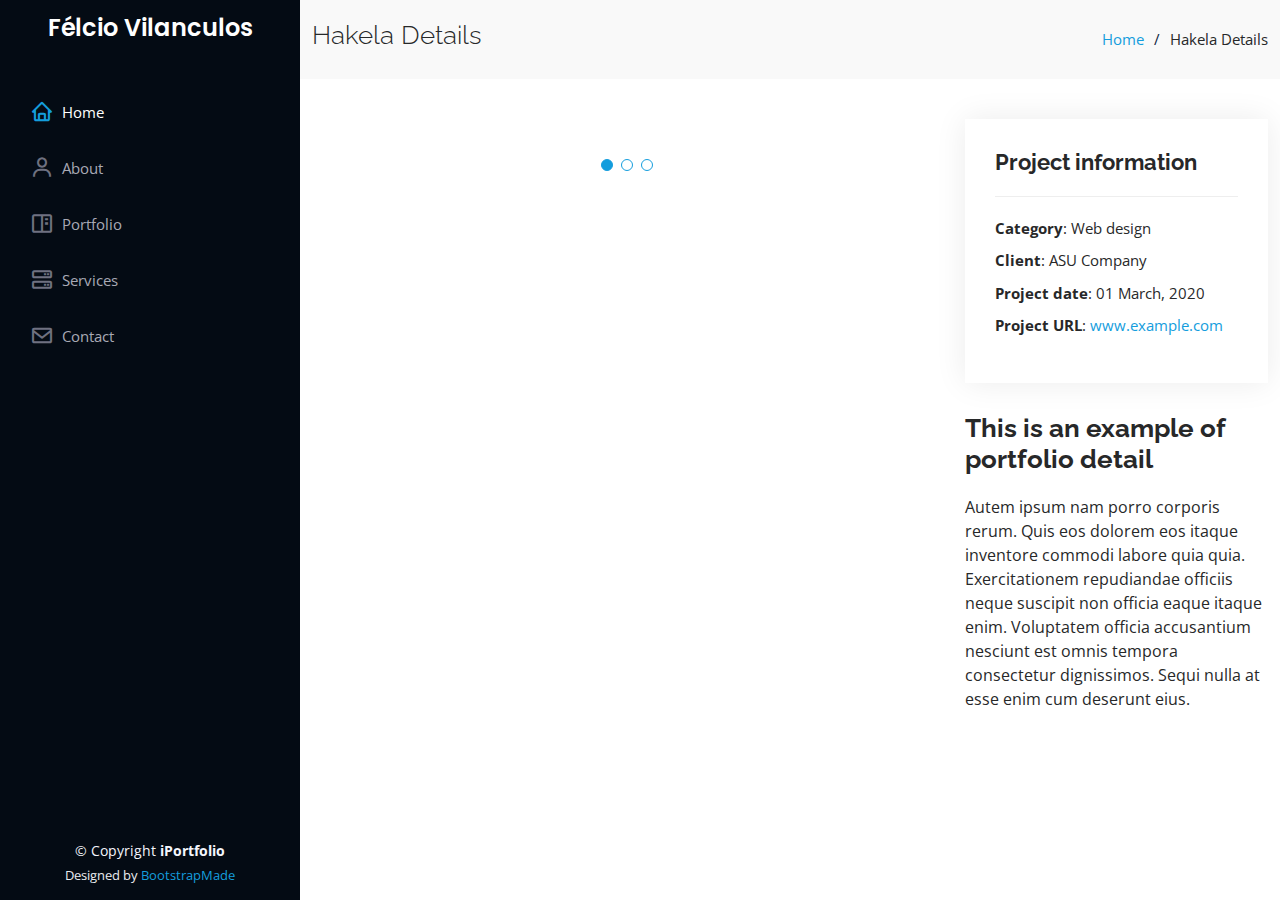
==== hakela-details.html @ b5c0009a "Other update" ====
<!DOCTYPE html>
<html lang="en">

<head>
  <meta charset="utf-8">
  <meta content="width=device-width, initial-scale=1.0" name="viewport">

  <title>Félcio Vilanculos | Portfolio</title>
  <meta content="" name="description">
  <meta content="" name="keywords">

  <!-- Favicons -->
  <!-- <link href="assets/img/favicon.png" rel="icon">
  <link href="assets/img/apple-touch-icon.png" rel="apple-touch-icon"> -->

  <!-- Google Fonts -->
  <link href="https://fonts.googleapis.com/css?family=Open+Sans:300,300i,400,400i,600,600i,700,700i|Raleway:300,300i,400,400i,500,500i,600,600i,700,700i|Poppins:300,300i,400,400i,500,500i,600,600i,700,700i" rel="stylesheet">

  <!-- Vendor CSS Files -->
  <link href="assets/vendor/aos/aos.css" rel="stylesheet">
  <link href="assets/vendor/bootstrap/css/bootstrap.min.css" rel="stylesheet">
  <link href="assets/vendor/bootstrap-icons/bootstrap-icons.css" rel="stylesheet">
  <link href="assets/vendor/boxicons/css/boxicons.min.css" rel="stylesheet">
  <link href="assets/vendor/glightbox/css/glightbox.min.css" rel="stylesheet">
  <link href="assets/vendor/swiper/swiper-bundle.min.css" rel="stylesheet">

  <!-- Template Main CSS File -->
  <link href="assets/css/style.css" rel="stylesheet">

  <!-- =======================================================
  * Template Name: iPortfolio - v3.3.0
  * Template URL: https://bootstrapmade.com/iportfolio-bootstrap-portfolio-websites-template/
  * Author: BootstrapMade.com
  * License: https://bootstrapmade.com/license/
  ======================================================== -->
</head>

<body>

  <!-- ======= Mobile nav toggle button ======= -->
  <i class="bi bi-list mobile-nav-toggle d-xl-none"></i>

  <!-- ======= Header ======= -->
  <header id="header">
    <div class="d-flex flex-column">
      <div class="profile"> 
        <h1 class="text-light"><a href="index.html">Félcio Vilanculos</a></h1>
        <div class="social-links mt-3 text-center"> </div>
      </div>
      <nav id="navbar" class="nav-menu navbar">
        <ul>
          <li><a href="#hero" class="nav-link scrollto active"> <i class="bx bx-home" ></i><span>Home</span></a></li>
          <li><a href="#about" class="nav-link scrollto"> <i class="bx bx-user"></i><span>About</span></a></li>
          <li><a href="#portfolio" class="nav-link scrollto"> <i class="bx bx-book-content"></i><span>Portfolio</span></a></li>
          <li><a href="#services" class="nav-link scrollto"><i class="bx bx-server"></i> <span>Services</span></a></li>
          <li><a href="#contact" class="nav-link scrollto"> <i class="bx bx-envelope"></i><span>Contact</span></a></li>
        </ul>
      </nav>
      <!-- .nav-menu --> </div>
  </header>

  <main id="main">

    <!-- ======= Breadcrumbs ======= -->
    <section id="breadcrumbs" class="breadcrumbs">
      <div class="container">

        <div class="d-flex justify-content-between align-items-center">
          <h2>Hakela Details</h2>
          <ol>
            <li><a href="index.html">Home</a></li>
            <li>Hakela Details</li>
          </ol>
        </div>

      </div>
    </section><!-- End Breadcrumbs -->

    <!-- ======= Portfolio Details Section ======= -->
    <section id="portfolio-details" class="portfolio-details">
      <div class="container">

        <div class="row gy-4">

          <div class="col-lg-8">
            <div class="portfolio-details-slider swiper-container">
              <div class="swiper-wrapper align-items-center">

                <div class="swiper-slide">
                  <img src="assets/img/portfolio/portfolio-details-1.jpg" alt="">
                </div>

                <div class="swiper-slide">
                  <img src="assets/img/portfolio/portfolio-details-2.jpg" alt="">
                </div>

                <div class="swiper-slide">
                  <img src="assets/img/portfolio/portfolio-details-3.jpg" alt="">
                </div>

              </div>
              <div class="swiper-pagination"></div>
            </div>
          </div>

          <div class="col-lg-4">
            <div class="portfolio-info">
              <h3>Project information</h3>
              <ul>
                <li><strong>Category</strong>: Web design</li>
                <li><strong>Client</strong>: ASU Company</li>
                <li><strong>Project date</strong>: 01 March, 2020</li>
                <li><strong>Project URL</strong>: <a href="#">www.example.com</a></li>
              </ul>
            </div>
            <div class="portfolio-description">
              <h2>This is an example of portfolio detail</h2>
              <p>
                Autem ipsum nam porro corporis rerum. Quis eos dolorem eos itaque inventore commodi labore quia quia. Exercitationem repudiandae officiis neque suscipit non officia eaque itaque enim. Voluptatem officia accusantium nesciunt est omnis tempora consectetur dignissimos. Sequi nulla at esse enim cum deserunt eius.
              </p>
            </div>
          </div>

        </div>

      </div>
    </section><!-- End Portfolio Details Section -->

  </main><!-- End #main -->

  <!-- ======= Footer ======= -->
  <footer id="footer">
    <div class="container">
      <div class="copyright">
        &copy; Copyright <strong><span>iPortfolio</span></strong>
      </div>
      <div class="credits">
        <!-- All the links in the footer should remain intact. -->
        <!-- You can delete the links only if you purchased the pro version. -->
        <!-- Licensing information: https://bootstrapmade.com/license/ -->
        <!-- Purchase the pro version with working PHP/AJAX contact form: https://bootstrapmade.com/iportfolio-bootstrap-portfolio-websites-template/ -->
        Designed by <a href="https://bootstrapmade.com/">BootstrapMade</a>
      </div>
    </div>
  </footer><!-- End  Footer -->

  <a href="#" class="back-to-top d-flex align-items-center justify-content-center"><i class="bi bi-arrow-up-short"></i></a>

  <!-- Vendor JS Files -->
  <script src="assets/vendor/aos/aos.js"></script>
  <script src="assets/vendor/bootstrap/js/bootstrap.bundle.min.js"></script>
  <script src="assets/vendor/glightbox/js/glightbox.min.js"></script>
  <script src="assets/vendor/isotope-layout/isotope.pkgd.min.js"></script>
  <script src="assets/vendor/php-email-form/validate.js"></script>
  <script src="assets/vendor/purecounter/purecounter.js"></script>
  <script src="assets/vendor/swiper/swiper-bundle.min.js"></script>
  <script src="assets/vendor/typed.js/typed.min.js"></script>
  <script src="assets/vendor/waypoints/noframework.waypoints.js"></script>

  <!-- Template Main JS File -->
  <script src="assets/js/main.js"></script>

</body>

</html>
---- assets/css/style.css ----
/**
* Template Name: iPortfolio - v3.3.0
* Template URL: https://bootstrapmade.com/iportfolio-bootstrap-portfolio-websites-template/
* Author: BootstrapMade.com
* License: https://bootstrapmade.com/license/
*/

/*--------------------------------------------------------------
# General
--------------------------------------------------------------*/
body {
  font-family: "Open Sans", sans-serif;
  color: #272829;
}

a {
  color: #149ddd;
  text-decoration: none;
}

a:hover {
  color: #37b3ed;
  text-decoration: none;
}

h1, h2, h3, h4, h5, h6 {
  font-family: "Raleway", sans-serif;
}

/*--------------------------------------------------------------
# Back to top button
--------------------------------------------------------------*/
.back-to-top {
  position: fixed;
  visibility: hidden;
  opacity: 0;
  right: 15px;
  bottom: 15px;
  z-index: 996;
  background: #149ddd;
  width: 40px;
  height: 40px;
  border-radius: 50px;
  transition: all 0.4s;
}

.back-to-top i {
  font-size: 28px;
  color: #fff;
  line-height: 0;
}

.back-to-top:hover {
  background: #2eafec;
  color: #fff;
}

.back-to-top.active {
  visibility: visible;
  opacity: 1;
}

/*--------------------------------------------------------------
# Header
--------------------------------------------------------------*/
#header {
  position: fixed;
  top: 0;
  left: 0;
  bottom: 0;
  width: 300px;
  transition: all ease-in-out 0.5s;
  z-index: 9997;
  transition: all 0.5s;
  padding: 0 15px;
  background: #040b14;
  overflow-y: auto;
}

#header .profile img {
  margin: 15px auto;
  display: block;
  width: 120px;
  border: 8px solid #2c2f3f;
}

#header .profile h1 {
  font-size: 24px;
  margin: 5%;
  padding: 0;
  font-weight: 600;
  -moz-text-align-last: center;
  text-align-last: center;
  font-family: "Poppins", sans-serif;
}

#header .profile h1 a, #header .profile h1 a:hover {
  color: #fff;
  text-decoration: none;
}

#header .profile .social-links a {
  font-size: 18px;
  display: inline-block;
  background: #212431;
  color: #fff;
  line-height: 1;
  padding: 8px 0;
  margin-right: 4px;
  border-radius: 50%;
  text-align: center;
  width: 36px;
  height: 36px;
  transition: 0.3s;
}

#header .profile .social-links a:hover {
  background: #149ddd;
  color: #fff;
  text-decoration: none;
}

#main {
  margin-left: 300px;
}

@media (max-width: 1199px) {
  #header {
    left: -300px;
  }
  #main {
    margin-left: 0;
  }
}

/*--------------------------------------------------------------
# Navigation Menu
--------------------------------------------------------------*/
/* Desktop Navigation */
.nav-menu {
  padding: 30px 0 0 0;
}

.nav-menu * {
  margin: 0;
  padding: 0;
  list-style: none;
}

.nav-menu > ul > li {
  position: relative;
  white-space: nowrap;
}

.nav-menu a, .nav-menu a:focus {
  display: flex;
  align-items: center;
  color: #a8a9b4;
  padding: 12px 15px;
  margin-bottom: 8px;
  transition: 0.3s;
  font-size: 15px;
}

.nav-menu a i, .nav-menu a:focus i {
  font-size: 24px;
  padding-right: 8px;
  color: #6f7180;
}

.nav-menu a:hover, .nav-menu .active, .nav-menu .active:focus, .nav-menu li:hover > a {
  text-decoration: none;
  color: #fff;
}

.nav-menu a:hover i, .nav-menu .active i, .nav-menu .active:focus i, .nav-menu li:hover > a i {
  color: #149ddd;
}

/* Mobile Navigation */
.mobile-nav-toggle {
  position: fixed;
  right: 15px;
  top: 15px;
  z-index: 9998;
  border: 0;
  font-size: 24px;
  transition: all 0.4s;
  outline: none !important;
  background-color: #149ddd;
  color: #fff;
  width: 40px;
  height: 40px;
  display: inline-flex;
  align-items: center;
  justify-content: center;
  line-height: 0;
  border-radius: 50px;
  cursor: pointer;
}

.mobile-nav-active {
  overflow: hidden;
}

.mobile-nav-active #header {
  left: 0;
}

/*--------------------------------------------------------------
# Hero Section
--------------------------------------------------------------*/
#hero {
  width: 100%;
  height: 100vh;
  /* background: url("../img/IMG_20210619_212433.jpg") top center; */
  background-color: #040b14;
  background-size: cover;
}

#hero:before {
  content: "";
  background: rgba(5, 13, 24, 0.3);
  position: absolute;
  bottom: 0;
  top: 0;
  left: 0;
  right: 0;
  z-index: 1;
}

#hero .hero-container {
  position: relative;
  z-index: 2;
  min-width: 300px;
}

#hero h1 {
  margin: 0 0 10px 0;
  font-size: 64px;
  font-weight: 700;
  line-height: 56px;
  color: #fff;
}

#hero p {
  color: #fff;
  margin-bottom: 50px;
  font-size: 26px;
  font-family: "Poppins", sans-serif;
}

#hero p span {
  color: #fff;
  padding-bottom: 4px;
  letter-spacing: 1px;
  border-bottom: 3px solid #149ddd;
}

@media (min-width: 1024px) {
  #hero {
    background-attachment: fixed;
  }
}

@media (max-width: 768px) {
  #hero h1 {
    font-size: 28px;
    line-height: 36px;
  }
  #hero h2 {
    font-size: 18px;
    line-height: 24px;
    margin-bottom: 30px;
  }
}

/*--------------------------------------------------------------
# Sections General
--------------------------------------------------------------*/
section {
  padding: 60px 0;
  overflow: hidden;
}

.section-bg {
  background: #f5f8fd;
}

.section-title {
  padding-bottom: 30px;
}

.section-title h2 {
  font-size: 32px;
  font-weight: bold;
  margin-bottom: 20px;
  padding-bottom: 20px;
  position: relative;
  color: #173b6c;
}

.section-title h2::after {
  content: '';
  position: absolute;
  display: block;
  width: 50px;
  height: 3px;
  background: #149ddd;
  bottom: 0;
  left: 0;
}

.section-title p {
  margin-bottom: 0;
}

/*--------------------------------------------------------------
# About
--------------------------------------------------------------*/
.about .content h3 {
  font-weight: 700;
  font-size: 26px;
  color: #173b6c;
}

.about .content ul {
  list-style: none;
  padding: 0;
}

.about .content ul li {
  margin-bottom: 20px;
  display: flex;
  align-items: center;
}

.about .content ul strong {
  margin-right: 10px;
}

.about .content ul i {
  font-size: 16px;
  margin-right: 5px;
  color: #149ddd;
  line-height: 0;
}

.about .content p:last-child {
  margin-bottom: 0;
}

/*--------------------------------------------------------------
# Facts
--------------------------------------------------------------*/
.facts {
  padding-bottom: 30px;
}

.facts .count-box {
  padding: 30px;
  width: 100%;
}

.facts .count-box i {
  display: block;
  font-size: 44px;
  color: #149ddd;
  float: left;
  line-height: 0;
}

.facts .count-box span {
  font-size: 48px;
  line-height: 40px;
  display: block;
  font-weight: 700;
  color: #050d18;
  margin-left: 60px;
}

.facts .count-box p {
  padding: 15px 0 0 0;
  margin: 0 0 0 60px;
  font-family: "Raleway", sans-serif;
  font-size: 14px;
  color: #122f57;
}

.facts .count-box a {
  font-weight: 600;
  display: block;
  margin-top: 20px;
  color: #122f57;
  font-size: 15px;
  font-family: "Poppins", sans-serif;
  transition: ease-in-out 0.3s;
}

.facts .count-box a:hover {
  color: #1f5297;
}

/*--------------------------------------------------------------
# Akills
--------------------------------------------------------------*/
.skills .progress {
  height: 60px;
  display: block;
  background: none;
  border-radius: 0;
}

.skills .progress .skill {
  padding: 0;
  margin: 0 0 6px 0;
  text-transform: uppercase;
  display: block;
  font-weight: 600;
  font-family: "Poppins", sans-serif;
  color: #050d18;
}

.skills .progress .skill .val {
  float: right;
  font-style: normal;
}

.skills .progress-bar-wrap {
  background: #dce8f8;
  height: 10px;
}

.skills .progress-bar {
  width: 1px;
  height: 10px;
  transition: .9s;
  background-color: #149ddd;
}

/*--------------------------------------------------------------
# Resume
--------------------------------------------------------------*/
.resume .resume-title {
  font-size: 26px;
  font-weight: 700;
  margin-top: 20px;
  margin-bottom: 20px;
  color: #050d18;
}

.resume .resume-item {
  padding: 0 0 20px 20px;
  margin-top: -2px;
  border-left: 2px solid #1f5297;
  position: relative;
}

.resume .resume-item h4 {
  line-height: 18px;
  font-size: 18px;
  font-weight: 600;
  text-transform: uppercase;
  font-family: "Poppins", sans-serif;
  color: #050d18;
  margin-bottom: 10px;
}

.resume .resume-item h5 {
  font-size: 16px;
  background: #e4edf9;
  padding: 5px 15px;
  display: inline-block;
  font-weight: 600;
  margin-bottom: 10px;
}

.resume .resume-item ul {
  padding-left: 20px;
}

.resume .resume-item ul li {
  padding-bottom: 10px;
}

.resume .resume-item:last-child {
  padding-bottom: 0;
}

.resume .resume-item::before {
  content: "";
  position: absolute;
  width: 16px;
  height: 16px;
  border-radius: 50px;
  left: -9px;
  top: 0;
  background: #fff;
  border: 2px solid #1f5297;
}

/*--------------------------------------------------------------
# Portfolio
--------------------------------------------------------------*/
.portfolio .portfolio-item {
  margin-bottom: 30px;
}

.portfolio #portfolio-flters {
  padding: 0;
  margin: 0 auto 35px auto;
  list-style: none;
  text-align: center;
  background: #fff;
  border-radius: 50px;
  padding: 2px 15px;
}

.portfolio #portfolio-flters li {
  cursor: pointer;
  display: inline-block;
  padding: 10px 15px 8px 15px;
  font-size: 14px;
  font-weight: 600;
  line-height: 1;
  text-transform: uppercase;
  color: #272829;
  margin-bottom: 5px;
  transition: all 0.3s ease-in-out;
}

.portfolio #portfolio-flters li:hover, .portfolio #portfolio-flters li.filter-active {
  color: #149ddd;
}

.portfolio #portfolio-flters li:last-child {
  margin-right: 0;
}

.portfolio .portfolio-wrap {
  transition: 0.3s;
  position: relative;
  overflow: hidden;
  z-index: 1;
}

.portfolio .portfolio-wrap::before {
  content: "";
  background: rgba(255, 255, 255, 0.5);
  position: absolute;
  left: 0;
  right: 0;
  top: 0;
  bottom: 0;
  transition: all ease-in-out 0.3s;
  z-index: 2;
  opacity: 0;
}

.portfolio .portfolio-wrap .portfolio-links {
  opacity: 1;
  left: 0;
  right: 0;
  bottom: -60px;
  z-index: 3;
  position: absolute;
  transition: all ease-in-out 0.3s;
  display: flex;
  justify-content: center;
}

.portfolio .portfolio-wrap .portfolio-links a {
  color: #fff;
  font-size: 28px;
  text-align: center;
  background: rgba(20, 157, 221, 0.75);
  transition: 0.3s;
  width: 50%;
}

.portfolio .portfolio-wrap .portfolio-links a:hover {
  background: rgba(20, 157, 221, 0.95);
}

.portfolio .portfolio-wrap .portfolio-links a + a {
  border-left: 1px solid #37b3ed;
}

.portfolio .portfolio-wrap:hover::before {
  top: 0;
  left: 0;
  right: 0;
  bottom: 0;
  opacity: 1;
}

.portfolio .portfolio-wrap:hover .portfolio-links {
  opacity: 1;
  bottom: 0;
}

/*--------------------------------------------------------------
# Portfolio Details
--------------------------------------------------------------*/
.portfolio-details {
  padding-top: 40px;
}

.portfolio-details .portfolio-details-slider img {
  width: 100%;
}

.portfolio-details .portfolio-details-slider .swiper-pagination {
  margin-top: 20px;
  position: relative;
}

.portfolio-details .portfolio-details-slider .swiper-pagination .swiper-pagination-bullet {
  width: 12px;
  height: 12px;
  background-color: #fff;
  opacity: 1;
  border: 1px solid #149ddd;
}

.portfolio-details .portfolio-details-slider .swiper-pagination .swiper-pagination-bullet-active {
  background-color: #149ddd;
}

.portfolio-details .portfolio-info {
  padding: 30px;
  box-shadow: 0px 0 30px rgba(5, 13, 24, 0.08);
}

.portfolio-details .portfolio-info h3 {
  font-size: 22px;
  font-weight: 700;
  margin-bottom: 20px;
  padding-bottom: 20px;
  border-bottom: 1px solid #eee;
}

.portfolio-details .portfolio-info ul {
  list-style: none;
  padding: 0;
  font-size: 15px;
}

.portfolio-details .portfolio-info ul li + li {
  margin-top: 10px;
}

.portfolio-details .portfolio-description {
  padding-top: 30px;
}

.portfolio-details .portfolio-description h2 {
  font-size: 26px;
  font-weight: 700;
  margin-bottom: 20px;
}

.portfolio-details .portfolio-description p {
  padding: 0;
}

/*--------------------------------------------------------------
# Services
--------------------------------------------------------------*/
.services .icon-box {
  margin-bottom: 20px;
}

.services .icon {
  float: left;
  display: flex;
  align-items: center;
  justify-content: center;
  width: 54px;
  height: 54px;
  background: #149ddd;
  border-radius: 50%;
  transition: 0.5s;
  border: 1px solid #149ddd;
}

.services .icon i {
  color: #fff;
  font-size: 24px;
  line-height: 0;
}

.services .icon-box:hover .icon {
  background: #fff;
}

.services .icon-box:hover .icon i {
  color: #149ddd;
}

.services .title {
  margin-left: 80px;
  font-weight: 700;
  margin-bottom: 15px;
  font-size: 18px;
}

.services .title a {
  color: #343a40;
}

.services .title a:hover {
  color: #149ddd;
}

.services .description {
  margin-left: 80px;
  line-height: 24px;
  font-size: 14px;
}

/*--------------------------------------------------------------
# Testimonials
--------------------------------------------------------------*/
.testimonials .testimonial-item {
  box-sizing: content-box;
  text-align: center;
  min-height: 320px;
}

.testimonials .testimonial-item .testimonial-img {
  width: 90px;
  border-radius: 50%;
  margin: 0 auto;
}

.testimonials .testimonial-item h3 {
  font-size: 18px;
  font-weight: bold;
  margin: 10px 0 5px 0;
  color: #111;
}

.testimonials .testimonial-item h4 {
  font-size: 14px;
  color: #999;
  margin: 0;
}

.testimonials .testimonial-item .quote-icon-left, .testimonials .testimonial-item .quote-icon-right {
  color: #c3e8fa;
  font-size: 26px;
}

.testimonials .testimonial-item .quote-icon-left {
  display: inline-block;
  left: -5px;
  position: relative;
}

.testimonials .testimonial-item .quote-icon-right {
  display: inline-block;
  right: -5px;
  position: relative;
  top: 10px;
}

.testimonials .testimonial-item p {
  font-style: italic;
  margin: 0 15px 15px 15px;
  padding: 20px;
  background: #fff;
  position: relative;
  margin-bottom: 35px;
  border-radius: 6px;
  box-shadow: 0px 2px 15px rgba(0, 0, 0, 0.1);
}

.testimonials .testimonial-item p::after {
  content: "";
  width: 0;
  height: 0;
  border-top: 20px solid #fff;
  border-right: 20px solid transparent;
  border-left: 20px solid transparent;
  position: absolute;
  bottom: -20px;
  left: calc(50% - 20px);
}

.testimonials .swiper-pagination {
  margin-top: 20px;
  position: relative;
}

.testimonials .swiper-pagination .swiper-pagination-bullet {
  width: 12px;
  height: 12px;
  background-color: #fff;
  opacity: 1;
  border: 1px solid #149ddd;
}

.testimonials .swiper-pagination .swiper-pagination-bullet-active {
  background-color: #149ddd;
}

/*--------------------------------------------------------------
# Contact
--------------------------------------------------------------*/
.contact {
  padding-bottom: 130px;
}

.contact .info {
  padding: 30px;
  background: #fff;
  width: 100%;
  box-shadow: 0 0 24px 0 rgba(0, 0, 0, 0.12);
}

.contact .info i {
  font-size: 20px;
  color: #149ddd;
  float: left;
  width: 44px;
  height: 44px;
  background: #dff3fc;
  display: flex;
  justify-content: center;
  align-items: center;
  border-radius: 50px;
  transition: all 0.3s ease-in-out;
}

.contact .info h4 {
  padding: 0 0 0 60px;
  font-size: 22px;
  font-weight: 600;
  margin-bottom: 5px;
  color: #050d18;
}

.contact .info p {
  padding: 0 0 10px 60px;
  margin-bottom: 20px;
  font-size: 14px;
  color: #173b6c;
}

.contact .info .email p {
  padding-top: 5px;
}

.contact .info .social-links {
  padding-left: 60px;
}

.contact .info .social-links a {
  font-size: 18px;
  display: inline-block;
  background: #333;
  color: #fff;
  line-height: 1;
  padding: 8px 0;
  border-radius: 50%;
  text-align: center;
  width: 36px;
  height: 36px;
  transition: 0.3s;
  margin-right: 10px;
}

.contact .info .social-links a:hover {
  background: #149ddd;
  color: #fff;
}

.contact .info .email:hover i, .contact .info .address:hover i, .contact .info .phone:hover i {
  background: #149ddd;
  color: #fff;
}

.contact .php-email-form {
  width: 100%;
  padding: 30px;
  background: #fff;
  box-shadow: 0 0 24px 0 rgba(0, 0, 0, 0.12);
}

.contact .php-email-form .form-group {
  padding-bottom: 8px;
}

.contact .php-email-form .validate {
  display: none;
  color: red;
  margin: 0 0 15px 0;
  font-weight: 400;
  font-size: 13px;
}

.contact .php-email-form .error-message {
  display: none;
  color: #fff;
  background: #ed3c0d;
  text-align: left;
  padding: 15px;
  font-weight: 600;
}

.contact .php-email-form .error-message br + br {
  margin-top: 25px;
}

.contact .php-email-form .sent-message {
  display: none;
  color: #fff;
  background: #18d26e;
  text-align: center;
  padding: 15px;
  font-weight: 600;
}

.contact .php-email-form .loading {
  display: none;
  background: #fff;
  text-align: center;
  padding: 15px;
}

.contact .php-email-form .loading:before {
  content: "";
  display: inline-block;
  border-radius: 50%;
  width: 24px;
  height: 24px;
  margin: 0 10px -6px 0;
  border: 3px solid #18d26e;
  border-top-color: #eee;
  -webkit-animation: animate-loading 1s linear infinite;
  animation: animate-loading 1s linear infinite;
}

.contact .php-email-form .form-group {
  margin-bottom: 15px;
}

.contact .php-email-form label {
  padding-bottom: 8px;
}

.contact .php-email-form input, .contact .php-email-form textarea {
  border-radius: 0;
  box-shadow: none;
  font-size: 14px;
}

.contact .php-email-form input {
  height: 44px;
}

.contact .php-email-form textarea {
  padding: 10px 15px;
}

.contact .php-email-form button[type="submit"] {
  background: #149ddd;
  border: 0;
  padding: 10px 24px;
  color: #fff;
  transition: 0.4s;
  border-radius: 4px;
}

.contact .php-email-form button[type="submit"]:hover {
  background: #37b3ed;
}

@-webkit-keyframes animate-loading {
  0% {
    transform: rotate(0deg);
  }
  100% {
    transform: rotate(360deg);
  }
}

@keyframes animate-loading {
  0% {
    transform: rotate(0deg);
  }
  100% {
    transform: rotate(360deg);
  }
}

/*--------------------------------------------------------------
# Breadcrumbs
--------------------------------------------------------------*/
.breadcrumbs {
  padding: 20px 0;
  background: #f9f9f9;
}

.breadcrumbs h2 {
  font-size: 26px;
  font-weight: 300;
}

.breadcrumbs ol {
  display: flex;
  flex-wrap: wrap;
  list-style: none;
  padding: 0;
  margin: 0;
  font-size: 15px;
}

.breadcrumbs ol li + li {
  padding-left: 10px;
}

.breadcrumbs ol li + li::before {
  display: inline-block;
  padding-right: 10px;
  color: #0e2442;
  content: "/";
}

@media (max-width: 768px) {
  .breadcrumbs .d-flex {
    display: block !important;
  }
  .breadcrumbs ol {
    display: block;
  }
  .breadcrumbs ol li {
    display: inline-block;
  }
}

/*--------------------------------------------------------------
# Footer
--------------------------------------------------------------*/
#footer {
  padding: 15px;
  color: #f4f6fd;
  font-size: 14px;
  position: fixed;
  left: 0;
  bottom: 0;
  width: 300px;
  z-index: 9999;
  background: #040b14;
}

#footer .copyright {
  text-align: center;
}

#footer .credits {
  padding-top: 5px;
  text-align: center;
  font-size: 13px;
  color: #eaebf0;
}

@media (max-width: 1199px) {
  #footer {
    position: static;
    width: auto;
    padding-right: 20px 15px;
  }
}
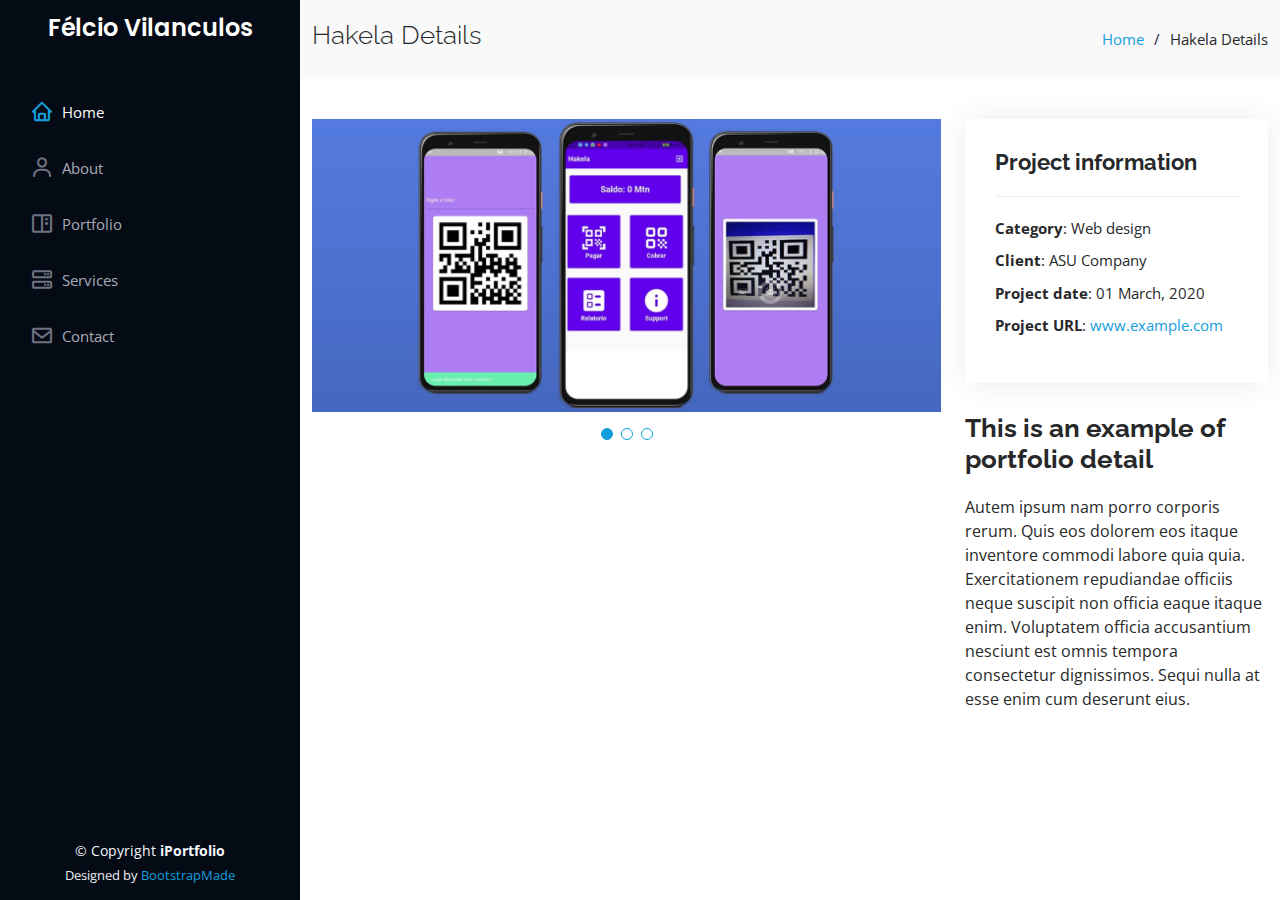
==== commit 973ce0ee: "Add portifolio image and Details" ====
--- a/hakela-details.html
+++ b/hakela-details.html
@@ -87,15 +87,15 @@
               <div class="swiper-wrapper align-items-center">
 
                 <div class="swiper-slide">
-                  <img src="assets/img/portfolio/portfolio-details-1.jpg" alt="">
+                  <img src="assets/img/portfolio/portfolio-details-3.jpeg" alt="HAKELA">
                 </div>
 
                 <div class="swiper-slide">
-                  <img src="assets/img/portfolio/portfolio-details-2.jpg" alt="">
+                  <img src="assets/img/portfolio/portfolio-details-3.jpeg" alt="HAKELA">
                 </div>
 
                 <div class="swiper-slide">
-                  <img src="assets/img/portfolio/portfolio-details-3.jpg" alt="">
+                  <img src="assets/img/portfolio/portfolio-details-3.jpeg" alt="HAKELA">
                 </div>
 
               </div>
--- a/assets/css/style.css
+++ b/assets/css/style.css
@@ -667,7 +667,7 @@
 /*--------------------------------------------------------------
 # Services
 --------------------------------------------------------------*/
-.services .icon-box {
+/* .services .icon-box {
   margin-bottom: 20px;
 }
 
@@ -717,7 +717,98 @@
   margin-left: 80px;
   line-height: 24px;
   font-size: 14px;
-}
+} */
+
+
+
+/*--------------------------------------------------------------
+# Services
+--------------------------------------------------------------*/
+.service-box {
+  background-color: #fff;
+  padding: 2.5rem 1.3rem;
+  border-radius: 1rem;
+  margin-bottom: 3rem;
+  text-align: center;
+}
+.title-box {
+  margin-bottom: 4rem;
+}
+.title-a {
+  text-decoration: none;
+  font-size: 3rem;
+  font-weight: bold;
+  text-transform: uppercase;
+}
+.service-box:hover .ico-circle {
+  transition: all 500ms ease;
+  color: #fff;
+  background-color: #0078ff;
+  box-shadow: 0 0 0 10px #cde1f8;
+}
+.ico-circle {
+  height: 100px;
+  width: 100px;
+  font-size: 2rem;
+  border-radius: 50%;
+  line-height: 1.55;
+  margin: 0 auto;
+  text-align: center;
+  box-shadow: 0 0 0 10px #0078ff;
+  display: block;
+}
+.socials .ico-circle {
+  height: 40px;
+  width: 40px;
+  font-size: 1.2rem;
+  border-radius: 50%;
+  line-height: 1.6;
+  margin: 0 15px 0 0;
+  box-shadow: 0 0 0 3px #0078ff;
+  transition: all 500ms ease;
+}
+
+.socials .ico-circle:hover {
+  background-color: #0078ff;
+  color: #fff;
+  box-shadow: 0 0 0 3px #cde1f8;
+  transition: all 500ms ease;
+}
+
+.counter-ico .ico-circle {
+  height: 60px;
+  width: 60px;
+  line-height: 1.5;
+  box-shadow: 0 0 0 10px #cde1f8;
+}
+.service-box .service-ico {
+  margin-bottom: 1rem;
+  color: #1e1e1e;
+}
+
+.service-box .ico-circle {
+  transition: all 500ms ease;
+  display: inline-flex;
+  align-items: center;
+  justify-content: center;
+}
+
+.service-box .ico-circle i {
+  line-height: 0;
+  font-size: 40px;
+}
+
+.service-box .s-title {
+  font-size: 1.4rem;
+  text-transform: uppercase;
+  text-align: center;
+  padding: .4rem 0;
+}
+
+.service-box .s-description {
+  color: #4e4e4e;
+}
+
 
 /*--------------------------------------------------------------
 # Testimonials
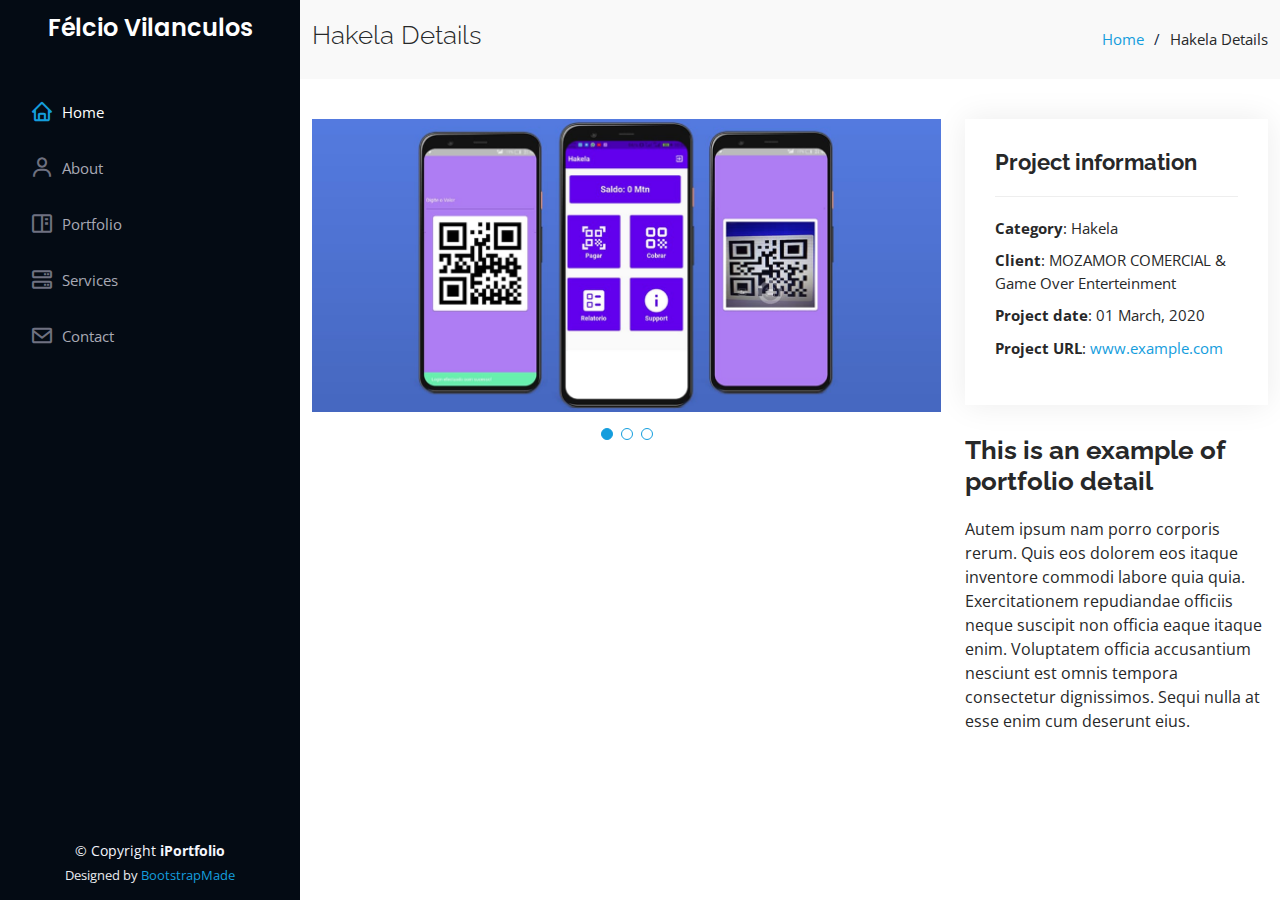
==== commit c882794d: "more" ====
--- a/hakela-details.html
+++ b/hakela-details.html
@@ -107,8 +107,8 @@
             <div class="portfolio-info">
               <h3>Project information</h3>
               <ul>
-                <li><strong>Category</strong>: Web design</li>
-                <li><strong>Client</strong>: ASU Company</li>
+                <li><strong>Category</strong>: Hakela</li>
+                <li><strong>Client</strong>: MOZAMOR COMERCIAL & Game Over Enterteinment</li>
                 <li><strong>Project date</strong>: 01 March, 2020</li>
                 <li><strong>Project URL</strong>: <a href="#">www.example.com</a></li>
               </ul>
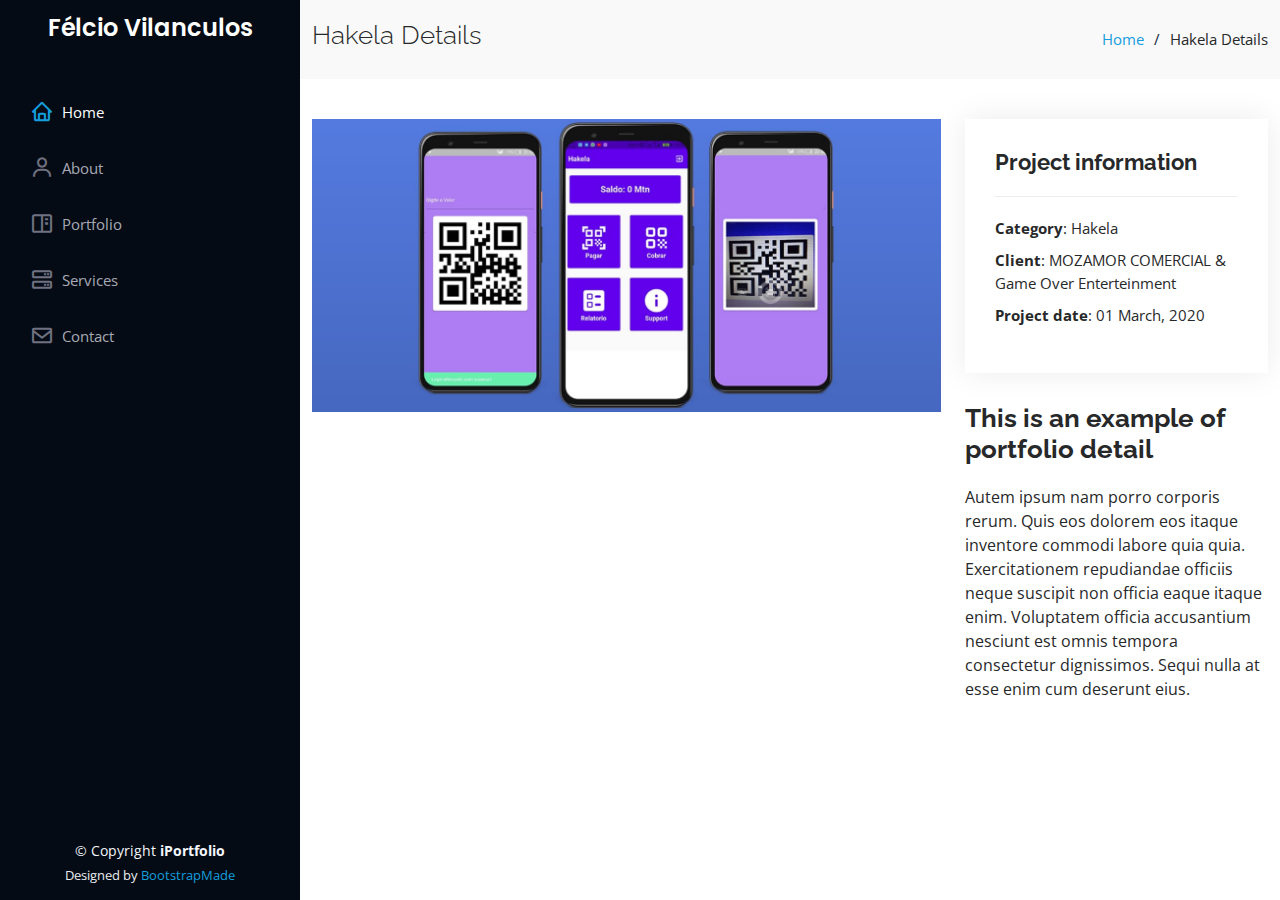
==== commit d5243146: "and more" ====
--- a/hakela-details.html
+++ b/hakela-details.html
@@ -99,7 +99,6 @@
                 </div>
 
               </div>
-              <div class="swiper-pagination"></div>
             </div>
           </div>
 
@@ -110,7 +109,7 @@
                 <li><strong>Category</strong>: Hakela</li>
                 <li><strong>Client</strong>: MOZAMOR COMERCIAL & Game Over Enterteinment</li>
                 <li><strong>Project date</strong>: 01 March, 2020</li>
-                <li><strong>Project URL</strong>: <a href="#">www.example.com</a></li>
+                <!-- <li><strong>Project URL</strong>: <a href="#">www.example.com</a></li> -->
               </ul>
             </div>
             <div class="portfolio-description">
